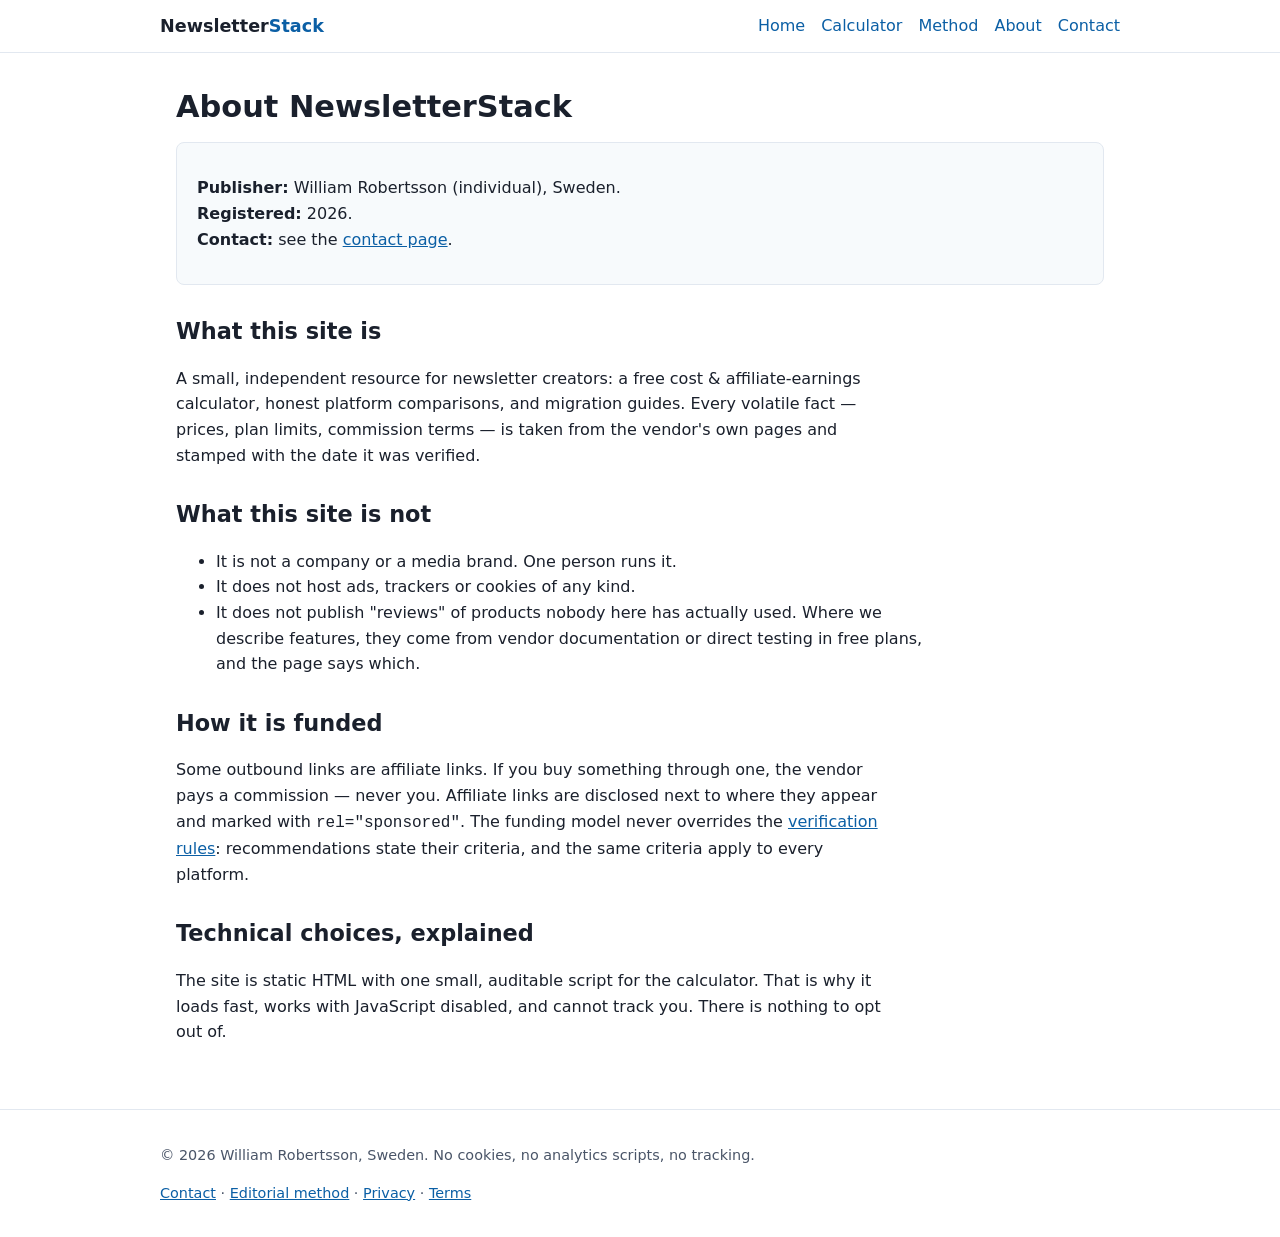
==== site/about.html @ 3ab9c371 "Bootstrap NewsletterStack: niche research, verified program registry, site asset, driftmotor - Persi" ====
<!DOCTYPE html>
<html lang="en">
<head>
  <meta charset="utf-8">
  <meta name="viewport" content="width=device-width, initial-scale=1">
  <title>About NewsletterStack — who runs this site</title>
  <meta name="description" content="NewsletterStack is run by William Robertsson, an individual publisher in Sweden. No company, no editorial team — here is exactly how the site works.">
  <link rel="canonical" href="https://williamrobertsson.github.io/newsletterstack/about.html">
  <link rel="stylesheet" href="css/style.css">
</head>
<body>
  <header class="site">
    <div class="wrap">
      <a class="brand" href="index.html">Newsletter<span>Stack</span></a>
      <nav aria-label="Main">
        <ul>
          <li><a href="index.html">Home</a></li>
          <li><a href="calculator.html">Calculator</a></li>
          <li><a href="method.html">Method</a></li>
          <li><a href="about.html" aria-current="page">About</a></li>
          <li><a href="contact.html">Contact</a></li>
        </ul>
      </nav>
    </div>
  </header>

  <main>
    <h1>About NewsletterStack</h1>

    <div class="card">
      <p><strong>Publisher:</strong> William Robertsson (individual), Sweden.<br>
        <strong>Registered:</strong> 2026.<br>
        <strong>Contact:</strong> see the <a href="contact.html">contact page</a>.</p>
    </div>

    <h2>What this site is</h2>
    <p>A small, independent resource for newsletter creators: a free cost &amp; affiliate-earnings
      calculator, honest platform comparisons, and migration guides. Every volatile fact — prices,
      plan limits, commission terms — is taken from the vendor's own pages and stamped with the
      date it was verified.</p>

    <h2>What this site is not</h2>
    <ul>
      <li>It is not a company or a media brand. One person runs it.</li>
      <li>It does not host ads, trackers or cookies of any kind.</li>
      <li>It does not publish "reviews" of products nobody here has actually used. Where we
        describe features, they come from vendor documentation or direct testing in free plans,
        and the page says which.</li>
    </ul>

    <h2>How it is funded</h2>
    <p>Some outbound links are affiliate links. If you buy something through one, the vendor pays a
      commission — never you. Affiliate links are disclosed next to where they appear and marked
      with <code>rel="sponsored"</code>. The funding model never overrides the
      <a href="method.html">verification rules</a>: recommendations state their criteria, and the
      same criteria apply to every platform.</p>

    <h2>Technical choices, explained</h2>
    <p>The site is static HTML with one small, auditable script for the calculator. That is why it
      loads fast, works with JavaScript disabled, and cannot track you. There is nothing to opt
      out of.</p>
  </main>

  <footer class="site">
    <div class="wrap">
      <p>© 2026 William Robertsson, Sweden. No cookies, no analytics scripts, no tracking.</p>
      <p><a href="contact.html">Contact</a> · <a href="method.html">Editorial method</a> ·
        <a href="privacy.html">Privacy</a> · <a href="terms.html">Terms</a></p>
    </div>
  </footer>
</body>
</html>
---- site/css/style.css ----
:root {
  --bg: #ffffff;
  --fg: #1a202c;
  --muted: #4a5568;
  --accent: #0b5fa5;
  --accent-dark: #084a82;
  --border: #e2e8f0;
  --card: #f7fafc;
  --ok: #276749;
  --warn: #975a16;
}

* { box-sizing: border-box; }

html { font-size: 16px; }

body {
  margin: 0;
  font-family: system-ui, -apple-system, "Segoe UI", Roboto, Helvetica, Arial, sans-serif;
  color: var(--fg);
  background: var(--bg);
  line-height: 1.6;
}

a { color: var(--accent); }
a:hover { color: var(--accent-dark); }
a:focus-visible, button:focus-visible, input:focus-visible, select:focus-visible, textarea:focus-visible {
  outline: 3px solid var(--accent);
  outline-offset: 2px;
}

header.site {
  border-bottom: 1px solid var(--border);
  padding: 0.75rem 1rem;
}

header.site .wrap {
  max-width: 60rem;
  margin: 0 auto;
  display: flex;
  flex-wrap: wrap;
  align-items: center;
  gap: 1rem;
  justify-content: space-between;
}

.brand { font-weight: 700; font-size: 1.1rem; text-decoration: none; color: var(--fg); }
.brand span { color: var(--accent); }

nav ul { list-style: none; display: flex; gap: 1rem; margin: 0; padding: 0; flex-wrap: wrap; }
nav a { text-decoration: none; }

main { max-width: 60rem; margin: 0 auto; padding: 1rem; }

h1 { font-size: 1.9rem; line-height: 1.25; margin: 1.2rem 0 0.6rem; }
h2 { font-size: 1.4rem; margin: 1.8rem 0 0.5rem; }
h3 { font-size: 1.15rem; margin: 1.4rem 0 0.4rem; }

p, li { max-width: 70ch; }

.lede { font-size: 1.15rem; color: var(--muted); }

.disclosure {
  background: var(--card);
  border: 1px solid var(--border);
  border-left: 4px solid var(--accent);
  padding: 0.75rem 1rem;
  margin: 1rem 0;
  font-size: 0.95rem;
}

.verified {
  color: var(--ok);
  font-size: 0.9rem;
  display: inline-block;
}

.card {
  background: var(--card);
  border: 1px solid var(--border);
  border-radius: 8px;
  padding: 1rem 1.25rem;
  margin: 1rem 0;
}

.grid {
  display: grid;
  grid-template-columns: repeat(auto-fit, minmax(16rem, 1fr));
  gap: 1rem;
  margin: 1rem 0;
}

.tool {
  border: 1px solid var(--border);
  border-radius: 8px;
  padding: 1rem 1.25rem;
  margin: 1.5rem 0;
}

.field { margin: 0.75rem 0; }
.field label { display: block; font-weight: 600; margin-bottom: 0.25rem; }
.field input, .field select {
  width: 100%;
  max-width: 22rem;
  padding: 0.5rem 0.6rem;
  border: 1px solid var(--border);
  border-radius: 6px;
  font-size: 1rem;
  background: #fff;
  color: var(--fg);
}

.result { margin-top: 1rem; }
.result table { border-collapse: collapse; width: 100%; margin: 0.5rem 0; }
.result th, .result td {
  border: 1px solid var(--border);
  padding: 0.5rem 0.75rem;
  text-align: left;
  font-size: 0.95rem;
}
.result th { background: var(--card); }
.result td.num, .result th.num { text-align: right; font-variant-numeric: tabular-nums; }

.note { color: var(--muted); font-size: 0.9rem; }

footer.site {
  border-top: 1px solid var(--border);
  margin-top: 2rem;
  padding: 1.25rem 1rem;
  color: var(--muted);
  font-size: 0.9rem;
}
footer.site .wrap { max-width: 60rem; margin: 0 auto; }

@media (max-width: 40rem) {
  h1 { font-size: 1.5rem; }
  .result th, .result td { padding: 0.4rem 0.5rem; font-size: 0.85rem; }
}
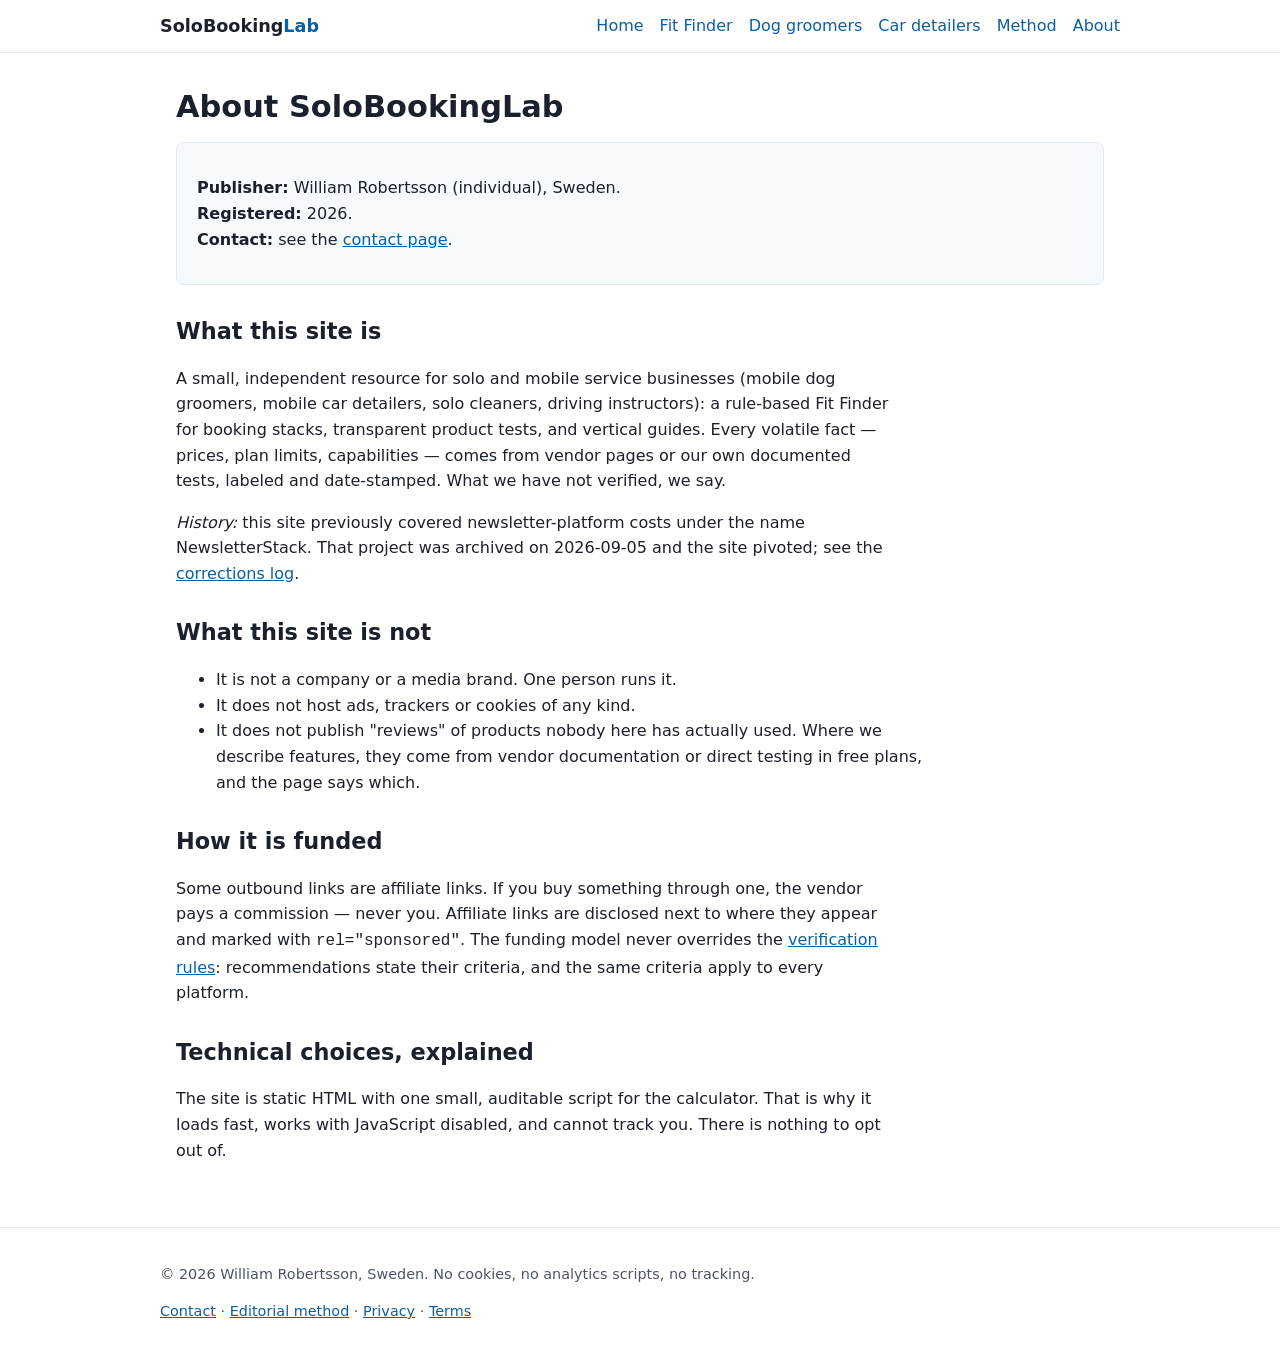
==== commit 13369b4d: "PIVOT: NewsletterStack -> SoloBookingLab (owner decision). New homepage, rule-based Fit Finder, groo" ====
--- a/site/about.html
+++ b/site/about.html
@@ -3,29 +3,30 @@
 <head>
   <meta charset="utf-8">
   <meta name="viewport" content="width=device-width, initial-scale=1">
-  <title>About NewsletterStack — who runs this site</title>
-  <meta name="description" content="NewsletterStack is run by William Robertsson, an individual publisher in Sweden. No company, no editorial team — here is exactly how the site works.">
-  <link rel="canonical" href="https://williamrobertsson.github.io/newsletterstack/about.html">
+  <title>About SoloBookingLab — who runs this site</title>
+  <meta name="description" content="SoloBookingLab is run by William Robertsson, an individual publisher in Sweden. No company, no editorial team — here is exactly how the site works.">
+  <link rel="canonical" href="https://wiliamrobertsson76-png.github.io/solobookinglab/about.html">
   <link rel="stylesheet" href="css/style.css">
 </head>
 <body>
   <header class="site">
     <div class="wrap">
-      <a class="brand" href="index.html">Newsletter<span>Stack</span></a>
+      <a class="brand" href="index.html">SoloBooking<span>Lab</span></a>
       <nav aria-label="Main">
         <ul>
           <li><a href="index.html">Home</a></li>
-          <li><a href="calculator.html">Calculator</a></li>
+          <li><a href="fit-finder.html">Fit Finder</a></li>
+          <li><a href="dog-groomers.html">Dog groomers</a></li>
+          <li><a href="car-detailers.html">Car detailers</a></li>
           <li><a href="method.html">Method</a></li>
           <li><a href="about.html" aria-current="page">About</a></li>
-          <li><a href="contact.html">Contact</a></li>
         </ul>
       </nav>
     </div>
   </header>
 
   <main>
-    <h1>About NewsletterStack</h1>
+    <h1>About SoloBookingLab</h1>
 
     <div class="card">
       <p><strong>Publisher:</strong> William Robertsson (individual), Sweden.<br>
@@ -34,10 +35,14 @@
     </div>
 
     <h2>What this site is</h2>
-    <p>A small, independent resource for newsletter creators: a free cost &amp; affiliate-earnings
-      calculator, honest platform comparisons, and migration guides. Every volatile fact — prices,
-      plan limits, commission terms — is taken from the vendor's own pages and stamped with the
-      date it was verified.</p>
+    <p>A small, independent resource for solo and mobile service businesses (mobile dog groomers,
+      mobile car detailers, solo cleaners, driving instructors): a rule-based Fit Finder for
+      booking stacks, transparent product tests, and vertical guides. Every volatile fact —
+      prices, plan limits, capabilities — comes from vendor pages or our own documented tests,
+      labeled and date-stamped. What we have not verified, we say.</p>
+    <p><em>History:</em> this site previously covered newsletter-platform costs under the name
+      NewsletterStack. That project was archived on 2026-09-05 and the site pivoted; see the
+      <a href="corrections.html">corrections log</a>.
 
     <h2>What this site is not</h2>
     <ul>
